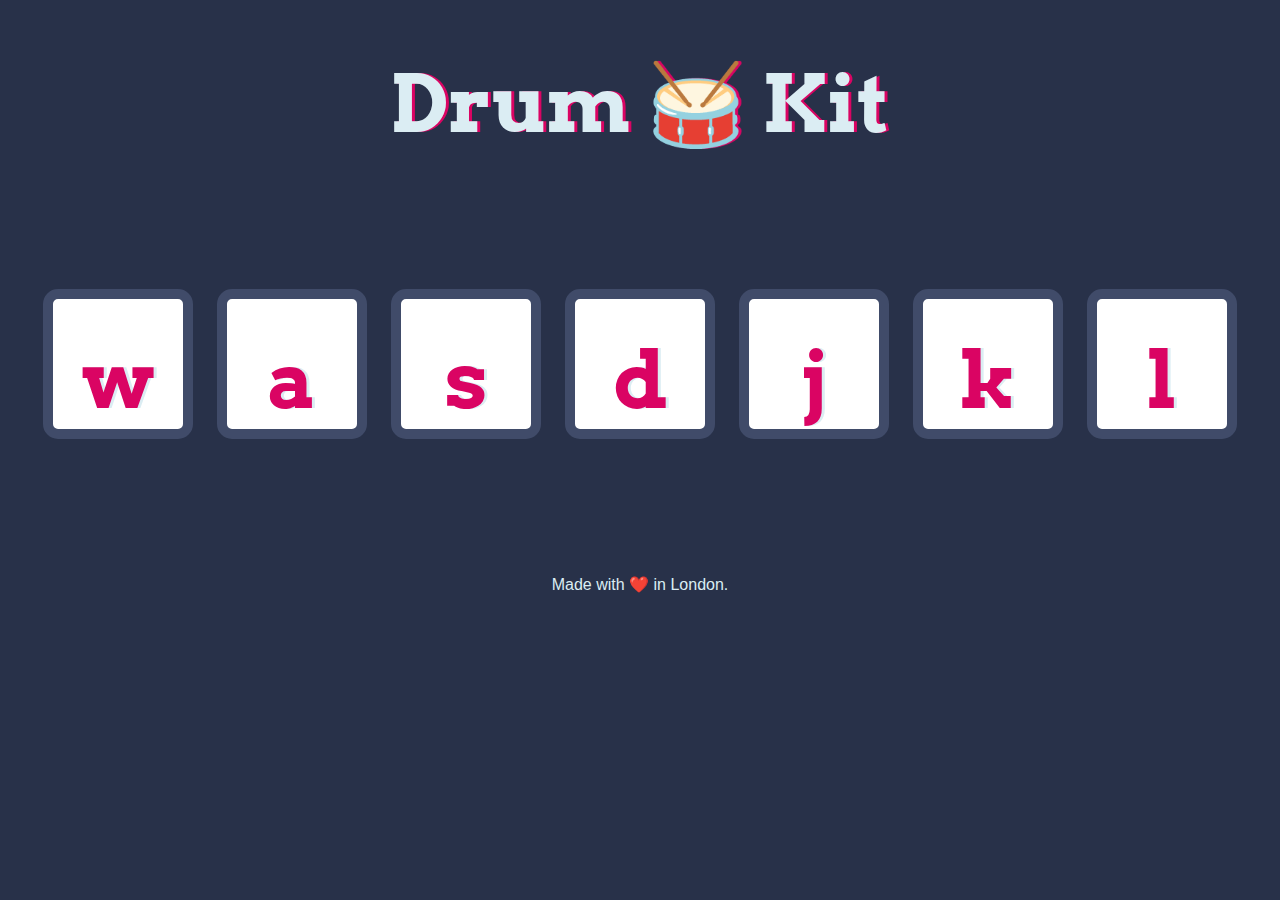
==== Drum Kit Starting Files/Drum Kit Starting Files/index.html @ 422e3dc1 "Love calculator" ====
<!DOCTYPE html>
<html lang="en" dir="ltr">

<head>
  <meta charset="utf-8">
  <title>Drum Kit</title>
  <link rel="stylesheet" href="styles.css">
  <link href="https://fonts.googleapis.com/css?family=Arvo" rel="stylesheet">
  <script src="index.js" charset="utf-8"></script>
</head>

<body>

  <h1 id="title">Drum 🥁 Kit</h1>
  <div class="set">
    <button class="w drum" onclick="handleClick()">w</button>
    <button class="a drum" onclick="handleClick()">a</button>
    <button class="s drum" onclick="handleClick()">s</button>
    <button class="d drum" onclick="handleClick()">d</button>
    <button class="j drum" onclick="handleClick()">j</button>
    <button class="k drum" onclick="handleClick()">k</button>
    <button class="l drum" onclick="handleClick()">l</button>
  </div>


  <footer>
    Made with ❤️ in London.
  </footer>
</body>

</html>
---- Drum Kit Starting Files/Drum Kit Starting Files/styles.css ----
body {
  text-align: center;
  background-color: #283149;
}

h1 {
  font-size: 5rem;
  color: #DBEDF3;
  font-family: "Arvo", cursive;
  text-shadow: 3px 0 #DA0463;

}

footer {
  color: #DBEDF3;
  font-family: sans-serif;
}

.w {

}

.a {

}

.s {

}

.d {

}

.j {

}

.k {

}

.l {

}

.set {
  margin: 10% auto;
}

.game-over {
  background-color: red;
  opacity: 0.8;
}

.pressed {
  box-shadow: 0 3px 4px 0 #DBEDF3;
  opacity: 0.5;
}

.red {
  color: red;
}

.drum {
  outline: none;
  border: 10px solid #404B69;
  font-size: 5rem;
  font-family: 'Arvo', cursive;
  line-height: 2;
  font-weight: 900;
  color: #DA0463;
  text-shadow: 3px 0 #DBEDF3;
  border-radius: 15px;
  display: inline-block;
  width: 150px;
  height: 150px;
  text-align: center;
  margin: 10px;
  background-color: white;
}
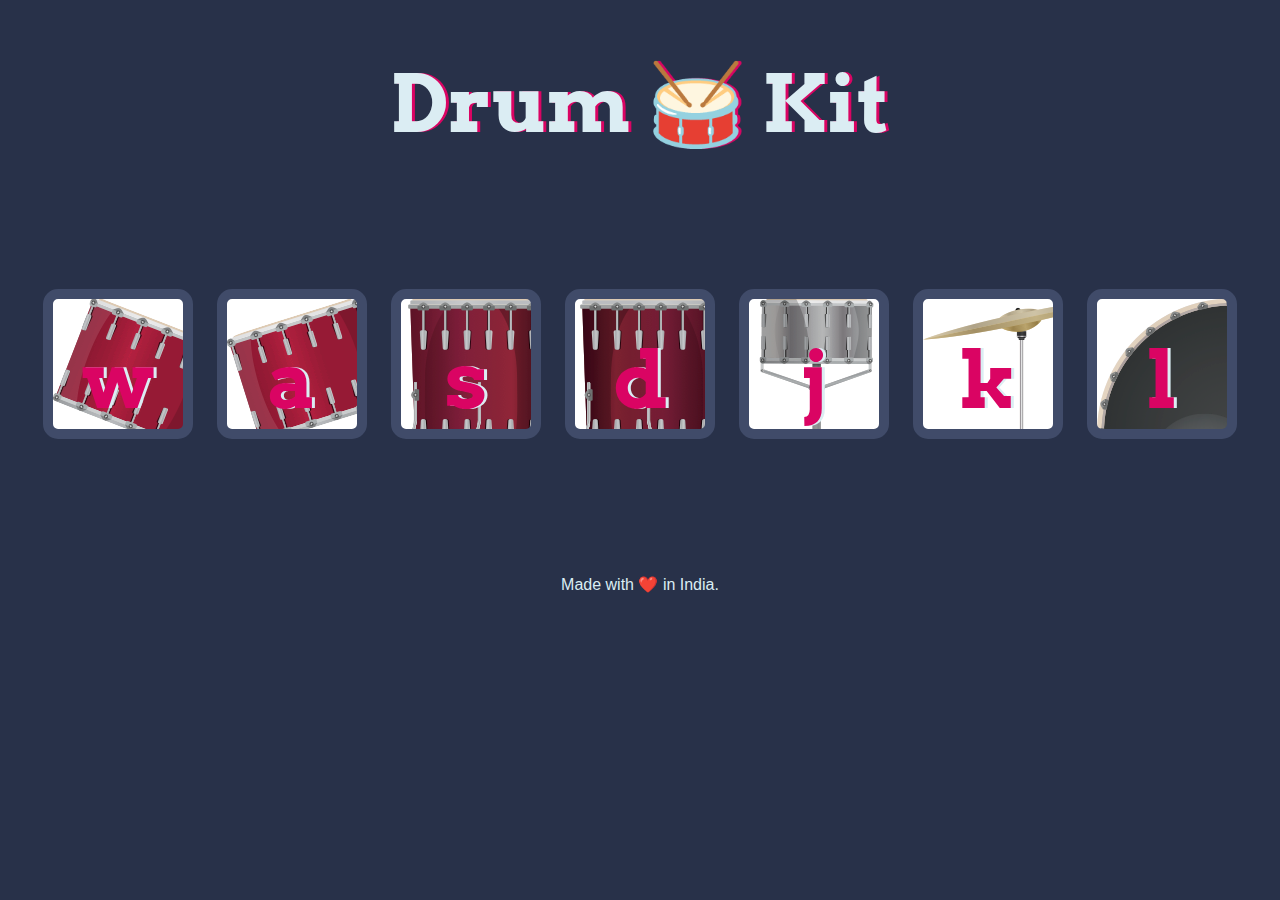
==== commit d8cb3fad: "completed the drums site practice" ====
--- a/Drum Kit Starting Files/Drum Kit Starting Files/index.html
+++ b/Drum Kit Starting Files/Drum Kit Starting Files/index.html
@@ -6,26 +6,24 @@
   <title>Drum Kit</title>
   <link rel="stylesheet" href="styles.css">
   <link href="https://fonts.googleapis.com/css?family=Arvo" rel="stylesheet">
-  <script src="index.js" charset="utf-8"></script>
 </head>
-
 <body>
-
   <h1 id="title">Drum 🥁 Kit</h1>
   <div class="set">
-    <button class="w drum" onclick="handleClick()">w</button>
-    <button class="a drum" onclick="handleClick()">a</button>
-    <button class="s drum" onclick="handleClick()">s</button>
-    <button class="d drum" onclick="handleClick()">d</button>
-    <button class="j drum" onclick="handleClick()">j</button>
-    <button class="k drum" onclick="handleClick()">k</button>
-    <button class="l drum" onclick="handleClick()">l</button>
+    <button class="w drum">w</button>
+    <button class="a drum">a</button>
+    <button class="s drum">s</button>
+    <button class="d drum">d</button>
+    <button class="j drum">j</button>
+    <button class="k drum">k</button>
+    <button class="l drum">l</button>
   </div>
 
 
-  <footer>
-    Made with ❤️ in London.
-  </footer>
+  <script src="index.js" charset="utf-8"></script>
+
+<footer>
+  Made with ❤️ in India.
+</footer>
 </body>
-
 </html>
--- a/Drum Kit Starting Files/Drum Kit Starting Files/styles.css
+++ b/Drum Kit Starting Files/Drum Kit Starting Files/styles.css
@@ -5,43 +5,45 @@
 
 h1 {
   font-size: 5rem;
-  color: #DBEDF3;
+  color: #dbedf3;
   font-family: "Arvo", cursive;
-  text-shadow: 3px 0 #DA0463;
-
+  text-shadow: 3px 0 #da0463;
 }
 
 footer {
-  color: #DBEDF3;
+  color: #dbedf3;
   font-family: sans-serif;
+}
+button:hover {
+  cursor: pointer;
 }
 
 .w {
-
+  background-image: url("images/tom1.png");
 }
 
 .a {
-
+  background-image: url("images/tom2.png");
 }
 
 .s {
-
+  background-image: url("images/tom3.png");
 }
 
 .d {
-
+  background-image: url("images/tom4.png");
 }
 
 .j {
-
+  background-image: url("images/snare.png");
 }
 
 .k {
-
+  background-image: url("images/crash.png");
 }
 
 .l {
-
+  background-image: url("images/kick.png");
 }
 
 .set {
@@ -54,7 +56,7 @@
 }
 
 .pressed {
-  box-shadow: 0 3px 4px 0 #DBEDF3;
+  box-shadow: 0 3px 4px 0 #dbedf3;
   opacity: 0.5;
 }
 
@@ -64,13 +66,13 @@
 
 .drum {
   outline: none;
-  border: 10px solid #404B69;
+  border: 10px solid #404b69;
   font-size: 5rem;
-  font-family: 'Arvo', cursive;
+  font-family: "Arvo", cursive;
   line-height: 2;
   font-weight: 900;
-  color: #DA0463;
-  text-shadow: 3px 0 #DBEDF3;
+  color: #da0463;
+  text-shadow: 3px 0 #dbedf3;
   border-radius: 15px;
   display: inline-block;
   width: 150px;
